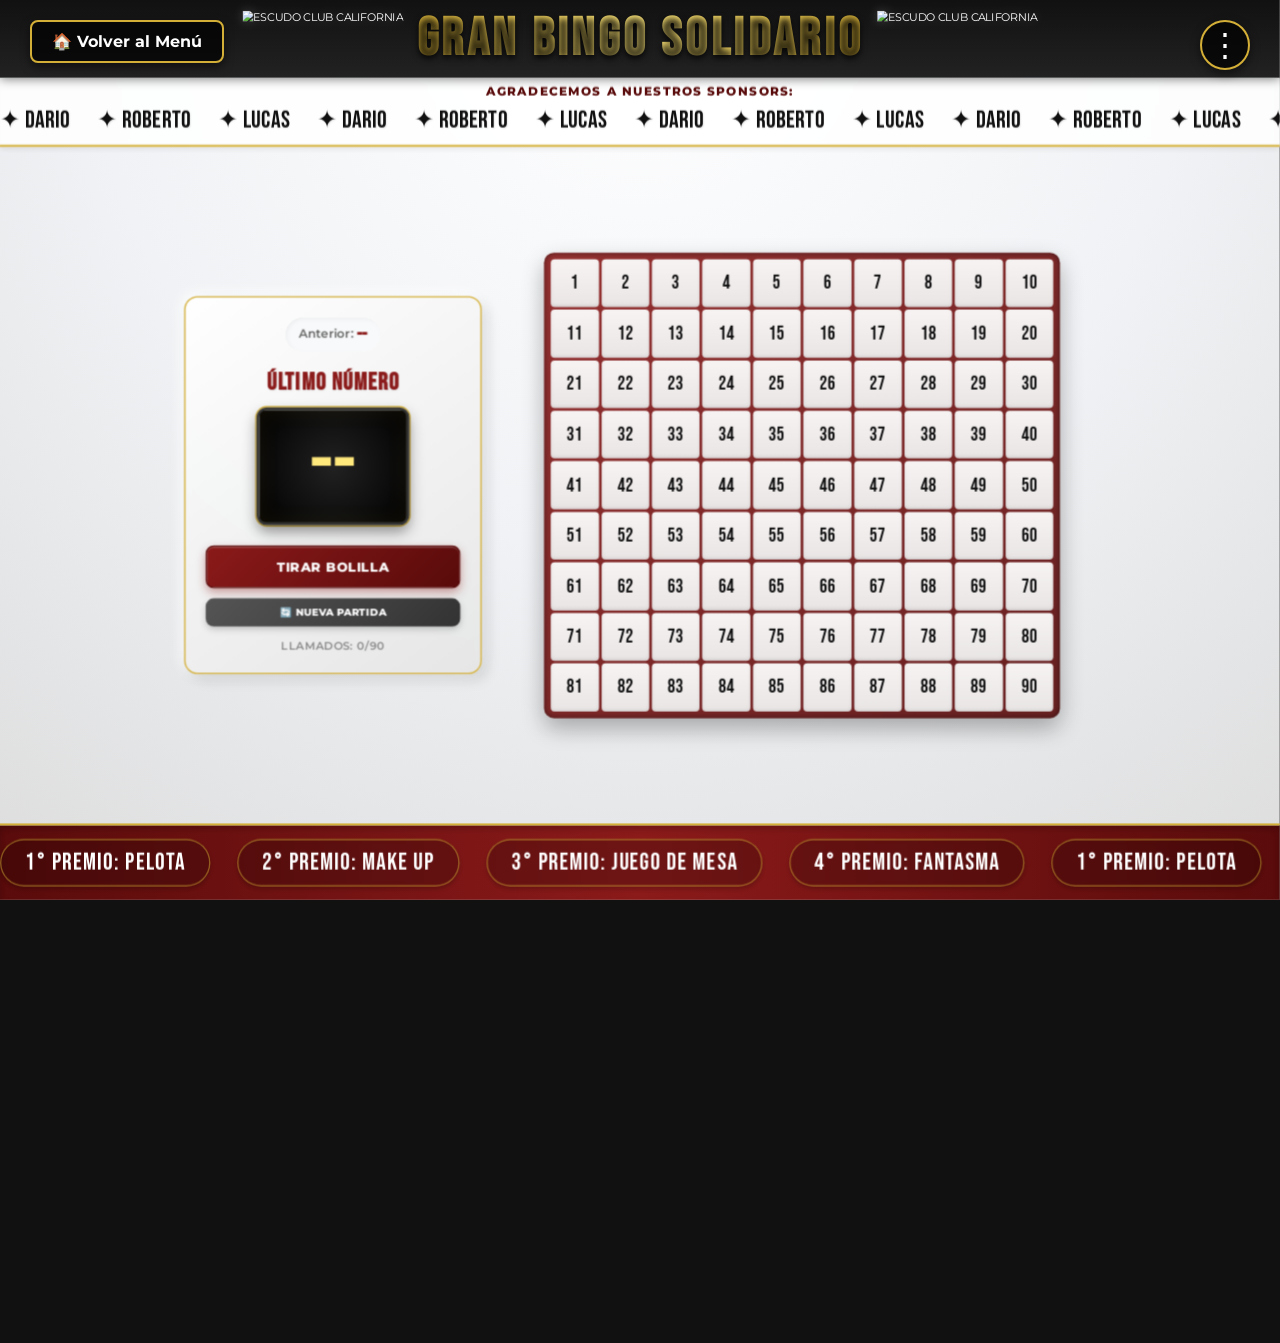
==== bingo.html @ 5a298d4b "Add files via upload" ====
<!DOCTYPE html>
<html lang="es">
<head>
    <meta charset="UTF-8">
    <meta name="viewport" content="width=device-width, initial-scale=1.0">
    <title>Gran Bingo Solidario - Club California</title>
    
    <link rel="icon" href="escudo.png" type="image/png">
    
    <link rel="preconnect" href="https://fonts.googleapis.com">
    <link rel="preconnect" href="https://fonts.gstatic.com" crossorigin>
    <link href="https://fonts.googleapis.com/css2?family=Bebas+Neue&family=Montserrat:wght@400;600;800&display=swap" rel="stylesheet">

    <link rel="stylesheet" href="styles.css">

    <style>
        /* ESTILOS ESPECÍFICOS PARA EL BOTÓN DE VOLVER */
        .btn-volver {
            position: absolute;
            top: 20px;
            left: 30px;
            background: rgba(0, 0, 0, 0.7);
            border: 2px solid var(--dorado-club);
            border-radius: 8px;
            color: white;
            font-family: 'Montserrat', sans-serif;
            font-weight: bold;
            font-size: 1rem;
            padding: 10px 20px;
            cursor: pointer;
            text-decoration: none;
            display: flex;
            align-items: center;
            gap: 10px;
            z-index: 1000;
            transition: all 0.3s ease;
            box-shadow: 0 4px 10px rgba(0,0,0,0.5);
        }

        .btn-volver:hover {
            background: var(--dorado-club);
            color: var(--fondo-oscuro);
            transform: translateY(-2px);
        }
    </style>

</head>
<body>

    <div class="config-container">
        <button class="config-menu-btn" id="btnConfig">⋮</button>
        <div class="dropdown-menu" id="dropdownConfig">
            <div class="dropdown-item" id="btnEditSponsors">Editar Sponsors</div>
            <div class="dropdown-item" id="btnEditPremios">Editar Premios</div>
        </div>
    </div>

    <div class="modal" id="modalSponsors">
        <div class="modal-content">
            <h3>Editar Sponsors</h3>
            <p>Escribe un sponsor por línea:</p>
            <textarea id="textSponsors"></textarea>
            <div class="modal-btns">
                <button class="modal-btn btn-cancelar" onclick="cerrarModal('modalSponsors')">Cancelar</button>
                <button class="modal-btn btn-guardar" onclick="guardarSponsors()">Guardar</button>
            </div>
        </div>
    </div>

    <div class="modal" id="modalPremios">
        <div class="modal-content">
            <h3>Editar Premios</h3>
            <p>Escribe un premio por línea:</p>
            <textarea id="textPremios"></textarea>
            <div class="modal-btns">
                <button class="modal-btn btn-cancelar" onclick="cerrarModal('modalPremios')">Cancelar</button>
                <button class="modal-btn btn-guardar" onclick="guardarPremios()">Guardar</button>
            </div>
        </div>
    </div>

    <a href="index.html" class="btn-volver">🏠 Volver al Menú</a>

    <div id="app-container">
        <div class="fondo-base"></div>
        <div class="marca-agua"></div>

        <header>
            <img src="escudo.png" alt="Escudo Club California">
            <h1>GRAN BINGO SOLIDARIO</h1>
            <img src="escudo.png" alt="Escudo Club California">
        </header>

        <div class="seccion-sponsors">
            <p class="titulo-sponsors">Agradecemos a nuestros sponsors:</p>
            <div class="cinta-sponsors">
                <div class="marquee-track" id="trackSponsors">
                    </div>
            </div>
        </div>

        <main class="contenedor-principal">
            <div class="panel-control">
                <div class="numero-anterior">Anterior: <span id="displayAnterior">--</span></div>
                <h2 class="titulo-panel">ÚLTIMO NÚMERO</h2>
                <div class="display-numero" id="displayNumero">--</div>
                <div class="botones-container">
                    <button class="btn-generar" id="btnGenerar">Tirar Bolilla</button>
                    <button class="btn-reiniciar" id="btnReiniciar">🔄 Nueva Partida</button>
                </div>
                <div class="contador" id="contador">Llamados: 0/90</div>
            </div>

            <div class="contenedor-cuadricula">
                <div class="cuadricula" id="cuadricula"></div>
            </div>
        </main>

        <div class="cinta-premios">
            <div class="marquee-track" id="trackPremios">
                </div>
        </div>

    </div> <script src="script.js"></script>

</body>
</html>
---- styles.css ----
/* --- COLORES PREMIUM Y VARIABLES --- */
:root {
    --rojo-club: #8B1A1A; 
    --rojo-oscuro: #5a0b0b;
    --dorado-club: #D4AF37; 
    --dorado-brillante: #FFE87C;
    --fondo-oscuro: #111111;
    --fondo-claro: #f0f2f5;
}

body {
    font-family: 'Montserrat', sans-serif;
    margin: 0;
    padding: 0;
    color: #333;
    background-color: var(--fondo-oscuro);
    overflow: hidden; 
    position: relative; 
}

/* --- CONTENEDOR PRINCIPAL CON SCALING (ZOOM 67%) --- */
#app-container {
    width: calc(100vw / 0.67);
    height: calc(100vh / 0.67);
    transform: scale(0.67);
    transform-origin: top left;
    display: flex;
    flex-direction: column;
    position: relative;
}

/* --- CAPAS DE FONDO --- */
.fondo-base {
    position: absolute;
    top: 0;
    left: 0;
    width: 100%;
    height: 100%;
    background: radial-gradient(circle at top center, #ffffff, var(--fondo-claro), #dcdcdc);
    z-index: -2; 
}

.marca-agua {
    position: absolute;
    top: 0;
    left: 0;
    width: 100%;
    height: 100%;
    background-image: url("fondo.png"); 
    background-repeat: no-repeat;
    background-position: center;
    background-size: 55% auto; 
    opacity: 0.12; 
    z-index: -1; 
}

/* --- CABECERA --- */
header {
    background: linear-gradient(to bottom, var(--fondo-oscuro), #222);
    color: white;
    padding: 10px 20px;
    display: flex;
    align-items: center;
    justify-content: center;
    gap: 20px;
    text-transform: uppercase;
    box-shadow: 0 4px 15px rgba(0,0,0,0.5);
    position: relative;
    z-index: 10;
}

header img {
    height: 85px; 
    filter: drop-shadow(0px 0px 8px rgba(255, 255, 255, 0.2));
    transition: transform 0.3s ease;
}

header img:hover {
    transform: scale(1.05);
}

header h1 {
    font-family: 'Bebas Neue', sans-serif;
    margin: 0;
    font-size: 5rem; 
    letter-spacing: 6px; 
    background: linear-gradient(to right, var(--dorado-club), var(--dorado-brillante), var(--dorado-club));
    -webkit-background-clip: text;
    -webkit-text-fill-color: transparent;
    text-shadow: 0px 4px 10px rgba(0,0,0,0.8);
}

/* --- MENÚ DE CONFIGURACIÓN --- */
.config-container {
    position: fixed;
    top: 20px;
    right: 30px;
    z-index: 1000; 
}

.config-menu-btn {
    background: rgba(0, 0, 0, 0.7);
    border: 2px solid var(--dorado-club);
    border-radius: 50%;
    color: white;
    font-size: 2rem;
    line-height: 1;
    width: 50px;
    height: 50px;
    cursor: pointer;
    transition: all 0.3s ease;
    display: flex;
    align-items: center;
    justify-content: center;
    box-shadow: 0 4px 10px rgba(0,0,0,0.5);
}

.config-menu-btn:hover {
    background: var(--dorado-club);
    color: var(--fondo-oscuro);
    transform: scale(1.1);
}

.dropdown-menu {
    display: none;
    position: absolute;
    top: 60px;
    right: 0;
    background: white;
    border-radius: 8px;
    box-shadow: 0 10px 25px rgba(0,0,0,0.4);
    overflow: hidden;
    min-width: 200px;
    border: 1px solid #ccc;
}

.dropdown-menu.show {
    display: block;
}

.dropdown-item {
    padding: 15px 25px;
    cursor: pointer;
    font-family: 'Montserrat', sans-serif;
    font-weight: 600;
    font-size: 1.1rem;
    color: #333;
    border-bottom: 1px solid #eee;
    transition: background 0.2s;
}

.dropdown-item:last-child {
    border-bottom: none;
}

.dropdown-item:hover {
    background: #f0f0f0;
    color: var(--rojo-club);
}

/* --- MODALES DE EDICIÓN --- */
.modal {
    display: none;
    position: fixed;
    top: 0;
    left: 0;
    width: 100vw;
    height: 100vh;
    background: rgba(0,0,0,0.85);
    z-index: 2000;
    justify-content: center;
    align-items: center;
}

.modal.show {
    display: flex;
}

.modal-content {
    background: white;
    padding: 40px;
    border-radius: 15px;
    width: 90%;
    max-width: 600px;
    box-shadow: 0 10px 40px rgba(0,0,0,0.6);
    border-top: 5px solid var(--rojo-club);
}

.modal h3 {
    margin-top: 0;
    color: var(--rojo-club);
    font-size: 2rem;
    font-family: 'Bebas Neue', sans-serif;
    letter-spacing: 1px;
}

.modal p {
    font-size: 1.1rem;
    margin-bottom: 15px;
    color: #555;
}

.modal textarea {
    width: 100%;
    height: 200px;
    padding: 15px;
    font-family: 'Montserrat', sans-serif;
    font-size: 1.1rem;
    border: 2px solid #ccc;
    border-radius: 8px;
    resize: none;
    margin-bottom: 20px;
    box-sizing: border-box;
}

.modal textarea:focus {
    outline: none;
    border-color: var(--rojo-club);
}

.modal-btns {
    display: flex;
    justify-content: flex-end;
    gap: 15px;
}

.modal-btn {
    padding: 12px 25px;
    border: none;
    border-radius: 8px;
    cursor: pointer;
    font-weight: bold;
    font-size: 1.1rem;
    font-family: 'Montserrat', sans-serif;
    transition: all 0.2s;
}

.btn-cancelar { 
    background: #e0e0e0; 
    color: #333;
}
.btn-cancelar:hover { background: #ccc; }

.btn-guardar { 
    background: var(--rojo-club); 
    color: white; 
    box-shadow: 0 4px 6px rgba(139, 26, 26, 0.4);
}
.btn-guardar:hover { background: var(--rojo-oscuro); transform: translateY(-2px); }

/* --- CINTAS CORREDIZAS --- */
.seccion-sponsors {
    background: rgba(255, 255, 255, 0.85); 
    border-bottom: 3px solid var(--dorado-club);
    padding: 10px 0 15px 0;
    box-shadow: 0 4px 10px rgba(0,0,0,0.1);
    position: relative;
    z-index: 5;
    backdrop-filter: blur(5px);
    overflow: hidden;
    width: 100%;
}

.titulo-sponsors {
    text-align: center;
    font-size: 1.1rem;
    font-weight: 800;
    color: var(--rojo-oscuro);
    text-transform: uppercase;
    margin: 0 0 10px 0;
    letter-spacing: 2px;
}

.cinta-premios {
    background: linear-gradient(to right, var(--rojo-oscuro), var(--rojo-club), var(--rojo-oscuro));
    border-top: 3px solid var(--dorado-club); 
    padding: 20px 0; 
    box-shadow: inset 0 5px 10px rgba(0,0,0,0.2);
    position: relative; 
    z-index: 10; 
    overflow: hidden;
    width: 100%;
}

.marquee-track {
    display: flex;
    width: max-content;
}

.marquee-items {
    display: flex;
    gap: 40px;
    padding-right: 40px; 
    align-items: center;
}

.cinta-sponsors:hover .marquee-track,
.cinta-premios:hover .marquee-track {
    animation-play-state: paused !important;
}

@keyframes scroll-infinito {
    0% { transform: translateX(0); }
    100% { transform: translateX(calc(-100% / var(--bloques))); } 
}

/* --- ESTILOS DE LOS ITEMS --- */
.sponsor-item {
    font-family: 'Bebas Neue', sans-serif;
    font-size: 2.2rem;
    color: var(--fondo-oscuro);
    letter-spacing: 1px;
    text-shadow: 1px 1px 2px rgba(0,0,0,0.1);
    white-space: nowrap;
}

.premio-item {
    background: rgba(0,0,0,0.2);
    color: white;
    padding: 12px 35px; 
    border-radius: 50px;
    font-family: 'Bebas Neue', sans-serif;
    font-size: 2.2rem; 
    letter-spacing: 2px;
    border: 2px solid rgba(212, 175, 55, 0.5);
    box-shadow: 0 4px 6px rgba(0,0,0,0.2);
    backdrop-filter: blur(5px);
    transition: all 0.3s ease;
    white-space: nowrap;
}

.premio-item:hover {
    background: rgba(212, 175, 55, 0.2);
    border-color: var(--dorado-brillante);
    transform: translateY(-2px);
}

/* --- CONTENEDOR PRINCIPAL BINGO --- */
.contenedor-principal {
    display: flex;
    flex: 1; 
    padding: 20px;
    gap: 40px;
    align-items: center; 
    justify-content: center;
    max-width: 1400px;
    margin: 0 auto;
    width: 100%;
    box-sizing: border-box;
    position: relative; 
}

/* --- PANEL DE CONTROL --- */
.panel-control {
    flex: 1;
    max-width: 380px;
    background: linear-gradient(145deg, rgba(255,255,255,0.95), rgba(230,230,230,0.95));
    padding: 30px;
    border-radius: 20px;
    text-align: center;
    box-shadow: 10px 10px 20px rgba(0,0,0,0.1), -5px -5px 20px rgba(255,255,255,0.8);
    border: 2px solid var(--dorado-club);
    display: flex;
    flex-direction: column;
    justify-content: center;
    align-items: center;
    position: relative; 
    backdrop-filter: blur(5px); 
}

.numero-anterior {
    font-size: 1.1rem;
    color: #666;
    font-weight: 600;
    margin-bottom: 10px;
    background: #f8f9fa;
    padding: 8px 20px;
    border-radius: 50px;
    box-shadow: inset 2px 2px 5px rgba(0,0,0,0.05);
}

.numero-anterior span {
    color: var(--rojo-club);
    font-family: 'Bebas Neue', sans-serif;
    font-size: 1.8rem;
    vertical-align: middle;
}

.titulo-panel {
    font-family: 'Bebas Neue', sans-serif;
    font-size: 2.2rem;
    letter-spacing: 2px;
    color: var(--rojo-club);
    margin: 15px 0 5px 0;
    text-shadow: 1px 1px 2px rgba(0,0,0,0.1);
}

.display-numero {
    background: radial-gradient(circle, #222, #000);
    color: var(--dorado-brillante);
    font-family: 'Bebas Neue', sans-serif;
    font-size: 8rem;
    line-height: 1;
    padding: 20px 30px;
    border-radius: 15px;
    margin: 10px 0 30px 0;
    min-width: 160px;
    border: 4px solid #333;
    box-shadow: 
        inset 0 0 30px rgba(212, 175, 55, 0.1), 
        0 10px 20px rgba(0,0,0,0.4),
        0 0 0 2px var(--dorado-club);
    position: relative;
}

.sorteando {
    color: #fff;
    text-shadow: 0 0 20px #fff, 0 0 40px var(--dorado-brillante);
    animation: vibrar 0.1s infinite;
}

.ganador-animacion {
    animation: palpito 0.5s ease-out;
    color: var(--dorado-brillante);
    text-shadow: 0 0 30px var(--dorado-brillante);
}

@keyframes palpito {
    0% { transform: scale(1); }
    50% { transform: scale(1.15); }
    100% { transform: scale(1); }
}

@keyframes vibrar {
    0% { transform: translate(1px, 1px); }
    50% { transform: translate(-1px, -1px); }
    100% { transform: translate(1px, -1px); }
}

.botones-container {
    display: flex;
    flex-direction: column;
    gap: 15px;
    width: 100%;
}

.btn-generar, .btn-reiniciar {
    font-family: 'Montserrat', sans-serif;
    color: white;
    padding: 18px;
    font-size: 1.2rem;
    font-weight: 800;
    border-radius: 12px;
    cursor: pointer;
    transition: all 0.3s cubic-bezier(0.25, 0.8, 0.25, 1);
    text-transform: uppercase;
    border: none;
    letter-spacing: 1px;
}

.btn-generar {
    background: linear-gradient(135deg, var(--rojo-club), var(--rojo-oscuro));
    box-shadow: 0 6px 15px rgba(139, 26, 26, 0.4), inset 0 2px 0 rgba(255,255,255,0.2);
    border: 2px solid var(--rojo-oscuro);
}

.btn-generar:hover:not(:disabled) {
    transform: translateY(-3px);
    box-shadow: 0 10px 20px rgba(139, 26, 26, 0.6), inset 0 2px 0 rgba(255,255,255,0.2);
    background: linear-gradient(135deg, #a52020, var(--rojo-club));
}

.btn-generar:disabled {
    background: #888;
    box-shadow: none;
    cursor: not-allowed;
    transform: none;
}

.btn-reiniciar {
    background: linear-gradient(135deg, #555, #333);
    font-size: 0.9rem;
    padding: 12px;
    box-shadow: 0 4px 10px rgba(0,0,0,0.2);
}

.btn-reiniciar:hover {
    background: linear-gradient(135deg, #444, #222);
    transform: translateY(-2px);
}

.contador {
    margin-top: 20px;
    font-size: 1rem;
    font-weight: 600;
    color: #888;
    text-transform: uppercase;
    letter-spacing: 1px;
}

/* --- CUADRÍCULA DE NÚMEROS --- */
.contenedor-cuadricula {
    flex: 1.5;
    display: flex;
    align-items: center;
    justify-content: center;
    height: 100%;
    position: relative; 
}

.cuadricula {
    display: grid;
    grid-template-columns: repeat(10, 1fr);
    gap: 4px;
    background: linear-gradient(135deg, rgba(139, 26, 26, 0.9), rgba(90, 11, 11, 0.9)); 
    padding: 10px;
    border-radius: 15px;
    box-shadow: 0 15px 35px rgba(0,0,0,0.3), inset 0 0 10px rgba(0,0,0,0.5);
    width: 100%;
    max-width: 750px; 
    aspect-ratio: 10 / 9; 
    backdrop-filter: blur(3px); 
}

.celda {
    background: linear-gradient(to bottom, rgba(255,255,255,0.95), rgba(240,240,240,0.95));
    display: flex;
    align-items: center;
    justify-content: center;
    font-family: 'Bebas Neue', sans-serif;
    font-size: 1.8rem;
    color: var(--fondo-oscuro);
    border-radius: 6px;
    position: relative;
    box-shadow: inset 0 -2px 5px rgba(0,0,0,0.1);
    transition: all 0.3s ease;
}

.celda.marcada::before, 
.celda.marcada::after {
    content: '';
    position: absolute;
    top: 15%;
    left: 50%;
    width: 5px;
    height: 70%;
    background-color: var(--rojo-club);
    border-radius: 5px;
    box-shadow: 2px 2px 4px rgba(0,0,0,0.3);
}

.celda.marcada::before { transform: translateX(-50%) rotate(45deg); }
.celda.marcada::after { transform: translateX(-50%) rotate(-45deg); }

.celda.marcada {
    color: #bbb; 
    background: rgba(224, 224, 224, 0.9);
    box-shadow: inset 0 3px 6px rgba(0,0,0,0.1);
}

.celda.ultimo {
    background: linear-gradient(135deg, var(--dorado-brillante), var(--dorado-club));
    color: var(--fondo-oscuro);
    box-shadow: 0 0 20px var(--dorado-brillante), inset 0 0 10px rgba(255,255,255,0.5);
    border: 2px solid #fff;
    transform: scale(1.05);
    z-index: 2;
}

@keyframes pop-celda {
    0% { transform: scale(1); }
    50% { transform: scale(1.2); }
    100% { transform: scale(1); }
}
.animar-marca {
    animation: pop-celda 0.4s cubic-bezier(0.175, 0.885, 0.32, 1.275) forwards;
}
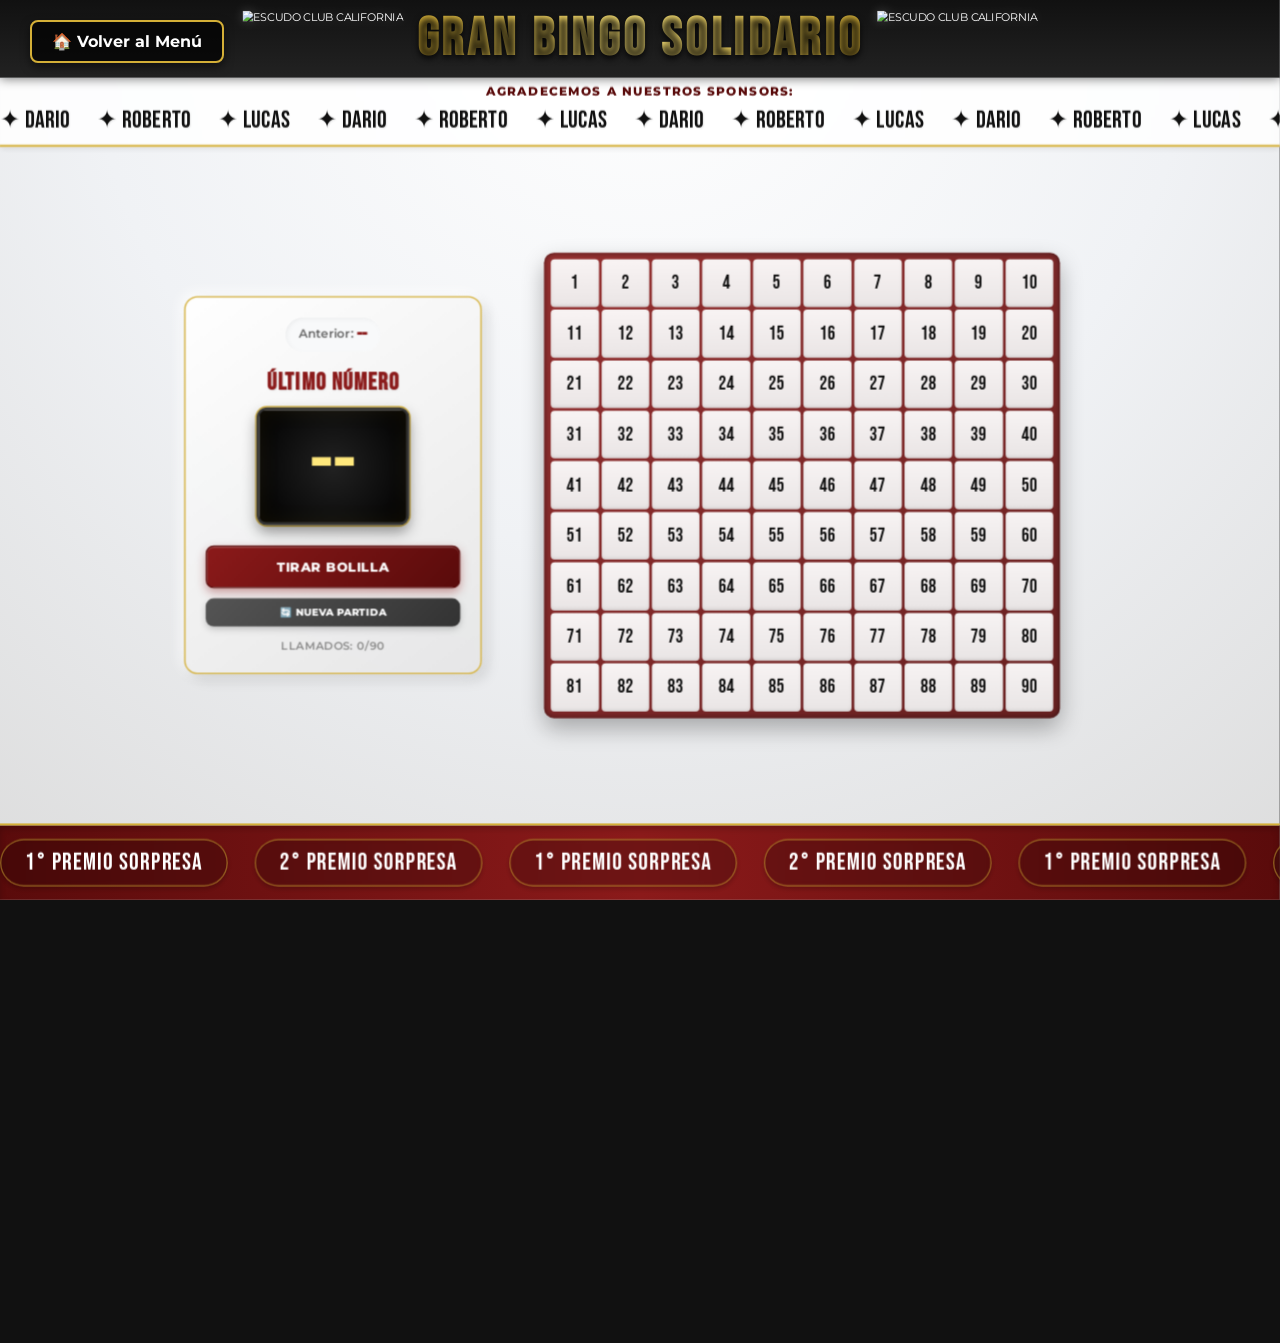
==== commit 11caac4d: "Add files via upload" ====
--- a/bingo.html
+++ b/bingo.html
@@ -6,78 +6,22 @@
     <title>Gran Bingo Solidario - Club California</title>
     
     <link rel="icon" href="escudo.png" type="image/png">
-    
     <link rel="preconnect" href="https://fonts.googleapis.com">
     <link rel="preconnect" href="https://fonts.gstatic.com" crossorigin>
     <link href="https://fonts.googleapis.com/css2?family=Bebas+Neue&family=Montserrat:wght@400;600;800&display=swap" rel="stylesheet">
-
     <link rel="stylesheet" href="styles.css">
 
     <style>
-        /* ESTILOS ESPECÍFICOS PARA EL BOTÓN DE VOLVER */
         .btn-volver {
-            position: absolute;
-            top: 20px;
-            left: 30px;
-            background: rgba(0, 0, 0, 0.7);
-            border: 2px solid var(--dorado-club);
-            border-radius: 8px;
-            color: white;
-            font-family: 'Montserrat', sans-serif;
-            font-weight: bold;
-            font-size: 1rem;
-            padding: 10px 20px;
-            cursor: pointer;
-            text-decoration: none;
-            display: flex;
-            align-items: center;
-            gap: 10px;
-            z-index: 1000;
-            transition: all 0.3s ease;
-            box-shadow: 0 4px 10px rgba(0,0,0,0.5);
+            position: absolute; top: 20px; left: 30px; background: rgba(0, 0, 0, 0.7); border: 2px solid var(--dorado-club);
+            border-radius: 8px; color: white; font-family: 'Montserrat', sans-serif; font-weight: bold; font-size: 1rem;
+            padding: 10px 20px; cursor: pointer; text-decoration: none; display: flex; align-items: center; gap: 10px;
+            z-index: 1000; transition: all 0.3s ease; box-shadow: 0 4px 10px rgba(0,0,0,0.5);
         }
-
-        .btn-volver:hover {
-            background: var(--dorado-club);
-            color: var(--fondo-oscuro);
-            transform: translateY(-2px);
-        }
+        .btn-volver:hover { background: var(--dorado-club); color: var(--fondo-oscuro); transform: translateY(-2px); }
     </style>
-
 </head>
 <body>
-
-    <div class="config-container">
-        <button class="config-menu-btn" id="btnConfig">⋮</button>
-        <div class="dropdown-menu" id="dropdownConfig">
-            <div class="dropdown-item" id="btnEditSponsors">Editar Sponsors</div>
-            <div class="dropdown-item" id="btnEditPremios">Editar Premios</div>
-        </div>
-    </div>
-
-    <div class="modal" id="modalSponsors">
-        <div class="modal-content">
-            <h3>Editar Sponsors</h3>
-            <p>Escribe un sponsor por línea:</p>
-            <textarea id="textSponsors"></textarea>
-            <div class="modal-btns">
-                <button class="modal-btn btn-cancelar" onclick="cerrarModal('modalSponsors')">Cancelar</button>
-                <button class="modal-btn btn-guardar" onclick="guardarSponsors()">Guardar</button>
-            </div>
-        </div>
-    </div>
-
-    <div class="modal" id="modalPremios">
-        <div class="modal-content">
-            <h3>Editar Premios</h3>
-            <p>Escribe un premio por línea:</p>
-            <textarea id="textPremios"></textarea>
-            <div class="modal-btns">
-                <button class="modal-btn btn-cancelar" onclick="cerrarModal('modalPremios')">Cancelar</button>
-                <button class="modal-btn btn-guardar" onclick="guardarPremios()">Guardar</button>
-            </div>
-        </div>
-    </div>
 
     <a href="index.html" class="btn-volver">🏠 Volver al Menú</a>
 
@@ -91,13 +35,7 @@
             <img src="escudo.png" alt="Escudo Club California">
         </header>
 
-        <div class="seccion-sponsors">
-            <p class="titulo-sponsors">Agradecemos a nuestros sponsors:</p>
-            <div class="cinta-sponsors">
-                <div class="marquee-track" id="trackSponsors">
-                    </div>
-            </div>
-        </div>
+        <div id="sponsors-placeholder"></div>
 
         <main class="contenedor-principal">
             <div class="panel-control">
@@ -117,11 +55,12 @@
         </main>
 
         <div class="cinta-premios">
-            <div class="marquee-track" id="trackPremios">
-                </div>
+            <div class="marquee-track" id="trackPremios"></div>
         </div>
+    </div> 
 
-    </div> <script src="script.js"></script>
+    <script src="sponsors.js"></script>
+    <script src="script.js"></script>
 
 </body>
 </html>
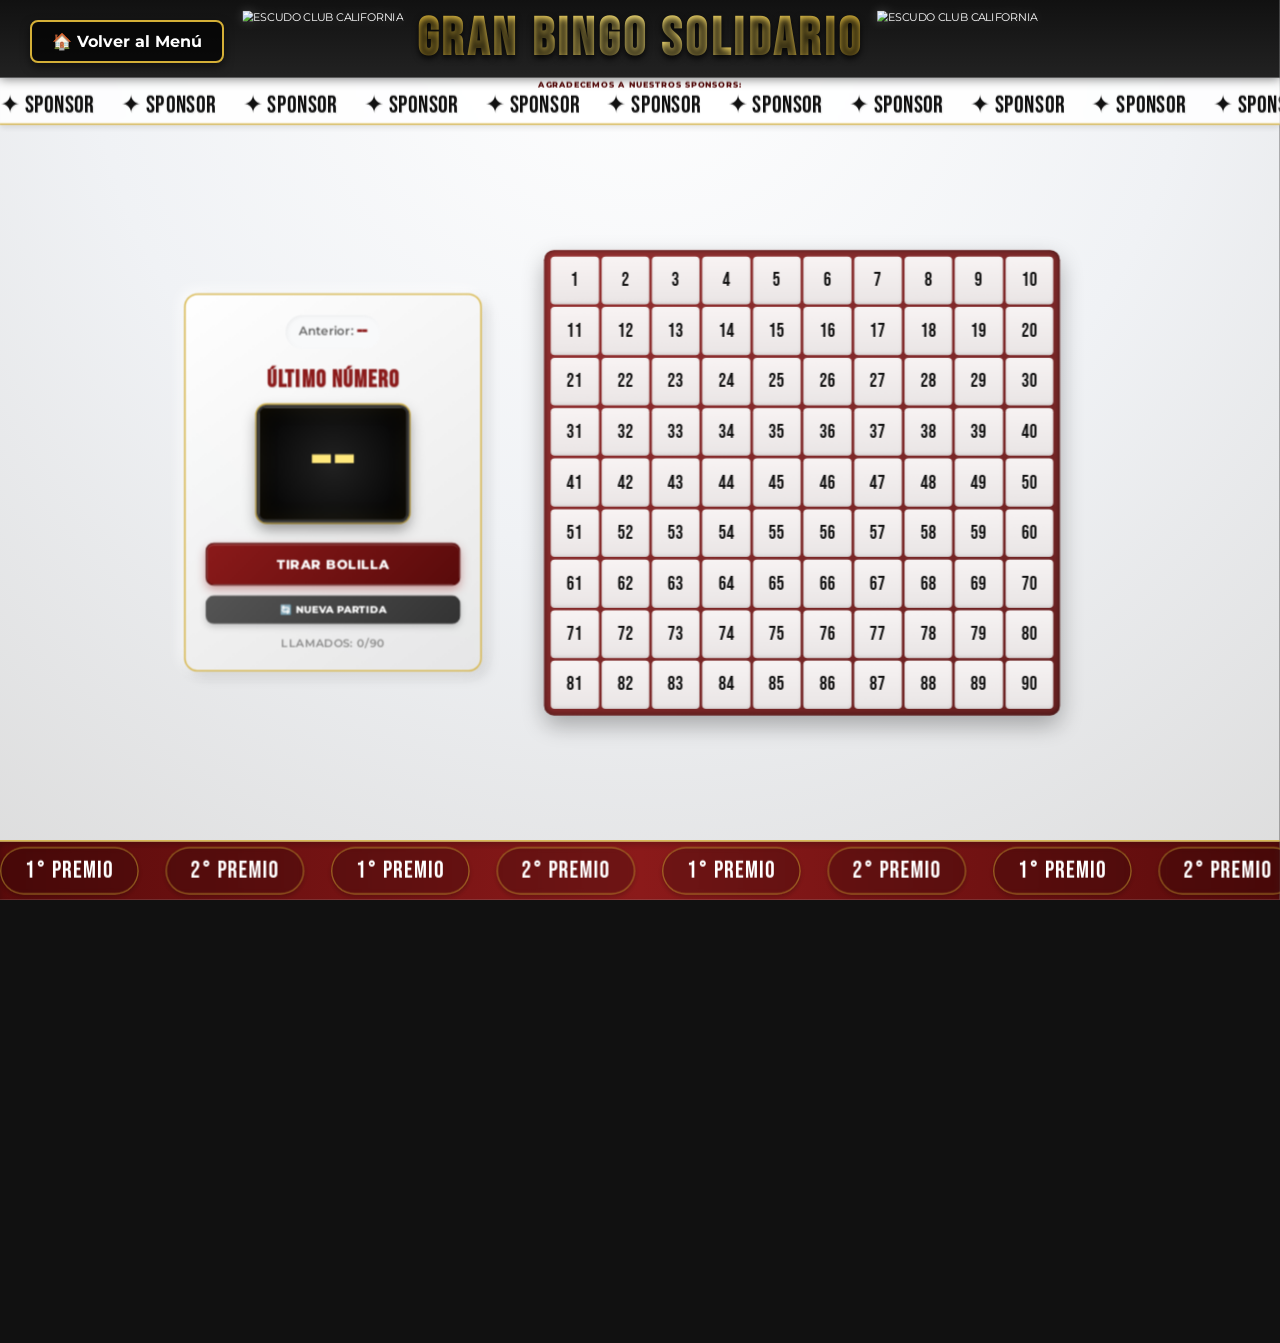
==== commit 5aeacde9: "Add files via upload" ====
--- a/bingo.html
+++ b/bingo.html
@@ -5,7 +5,7 @@
     <meta name="viewport" content="width=device-width, initial-scale=1.0">
     <title>Gran Bingo Solidario - Club California</title>
     
-    <link rel="icon" href="escudo.png" type="image/png">
+    <link rel="icon" href="fondo.png" type="image/png">
     <link rel="preconnect" href="https://fonts.googleapis.com">
     <link rel="preconnect" href="https://fonts.gstatic.com" crossorigin>
     <link href="https://fonts.googleapis.com/css2?family=Bebas+Neue&family=Montserrat:wght@400;600;800&display=swap" rel="stylesheet">
@@ -30,9 +30,9 @@
         <div class="marca-agua"></div>
 
         <header>
-            <img src="escudo.png" alt="Escudo Club California">
+            <img src="fondo.png" alt="Escudo Club California">
             <h1>GRAN BINGO SOLIDARIO</h1>
-            <img src="escudo.png" alt="Escudo Club California">
+            <img src="fondo.png" alt="Escudo Club California">
         </header>
 
         <div id="sponsors-placeholder"></div>
--- a/styles.css
+++ b/styles.css
@@ -249,10 +249,11 @@
 .btn-guardar:hover { background: var(--rojo-oscuro); transform: translateY(-2px); }
 
 /* --- CINTAS CORREDIZAS --- */
+/* --- CINTAS CORREDIZAS --- */
 .seccion-sponsors {
     background: rgba(255, 255, 255, 0.85); 
-    border-bottom: 3px solid var(--dorado-club);
-    padding: 10px 0 15px 0;
+    border-bottom: 2px solid var(--dorado-club);
+    padding: 3px 0 5px 0; /* Mucho más fino */
     box-shadow: 0 4px 10px rgba(0,0,0,0.1);
     position: relative;
     z-index: 5;
@@ -263,18 +264,18 @@
 
 .titulo-sponsors {
     text-align: center;
-    font-size: 1.1rem;
+    font-size: 0.7rem; /* Letra más chica */
     font-weight: 800;
     color: var(--rojo-oscuro);
     text-transform: uppercase;
-    margin: 0 0 10px 0;
+    margin: 0 0 2px 0;
     letter-spacing: 2px;
 }
 
 .cinta-premios {
     background: linear-gradient(to right, var(--rojo-oscuro), var(--rojo-club), var(--rojo-oscuro));
-    border-top: 3px solid var(--dorado-club); 
-    padding: 20px 0; 
+    border-top: 2px solid var(--dorado-club); 
+    padding: 8px 0; /* Más fino */
     box-shadow: inset 0 5px 10px rgba(0,0,0,0.2);
     position: relative; 
     z-index: 10; 
@@ -302,6 +303,37 @@
 @keyframes scroll-infinito {
     0% { transform: translateX(0); }
     100% { transform: translateX(calc(-100% / var(--bloques))); } 
+}
+
+/* --- ESTILOS DE LOS ITEMS --- */
+.sponsor-item {
+    font-family: 'Bebas Neue', sans-serif;
+    font-size: 1.4rem; /* Achicamos los nombres */
+    color: var(--fondo-oscuro);
+    letter-spacing: 1px;
+    text-shadow: 1px 1px 2px rgba(0,0,0,0.1);
+    white-space: nowrap;
+}
+
+.premio-item {
+    background: rgba(0,0,0,0.2);
+    color: white;
+    padding: 5px 20px; /* Botones más compactos */
+    border-radius: 50px;
+    font-family: 'Bebas Neue', sans-serif;
+    font-size: 1.4rem; 
+    letter-spacing: 1px;
+    border: 1px solid rgba(212, 175, 55, 0.5);
+    box-shadow: 0 4px 6px rgba(0,0,0,0.2);
+    backdrop-filter: blur(5px);
+    transition: all 0.3s ease;
+    white-space: nowrap;
+}
+
+.premio-item:hover {
+    background: rgba(212, 175, 55, 0.2);
+    border-color: var(--dorado-brillante);
+    transform: translateY(-2px);
 }
 
 /* --- ESTILOS DE LOS ITEMS --- */
